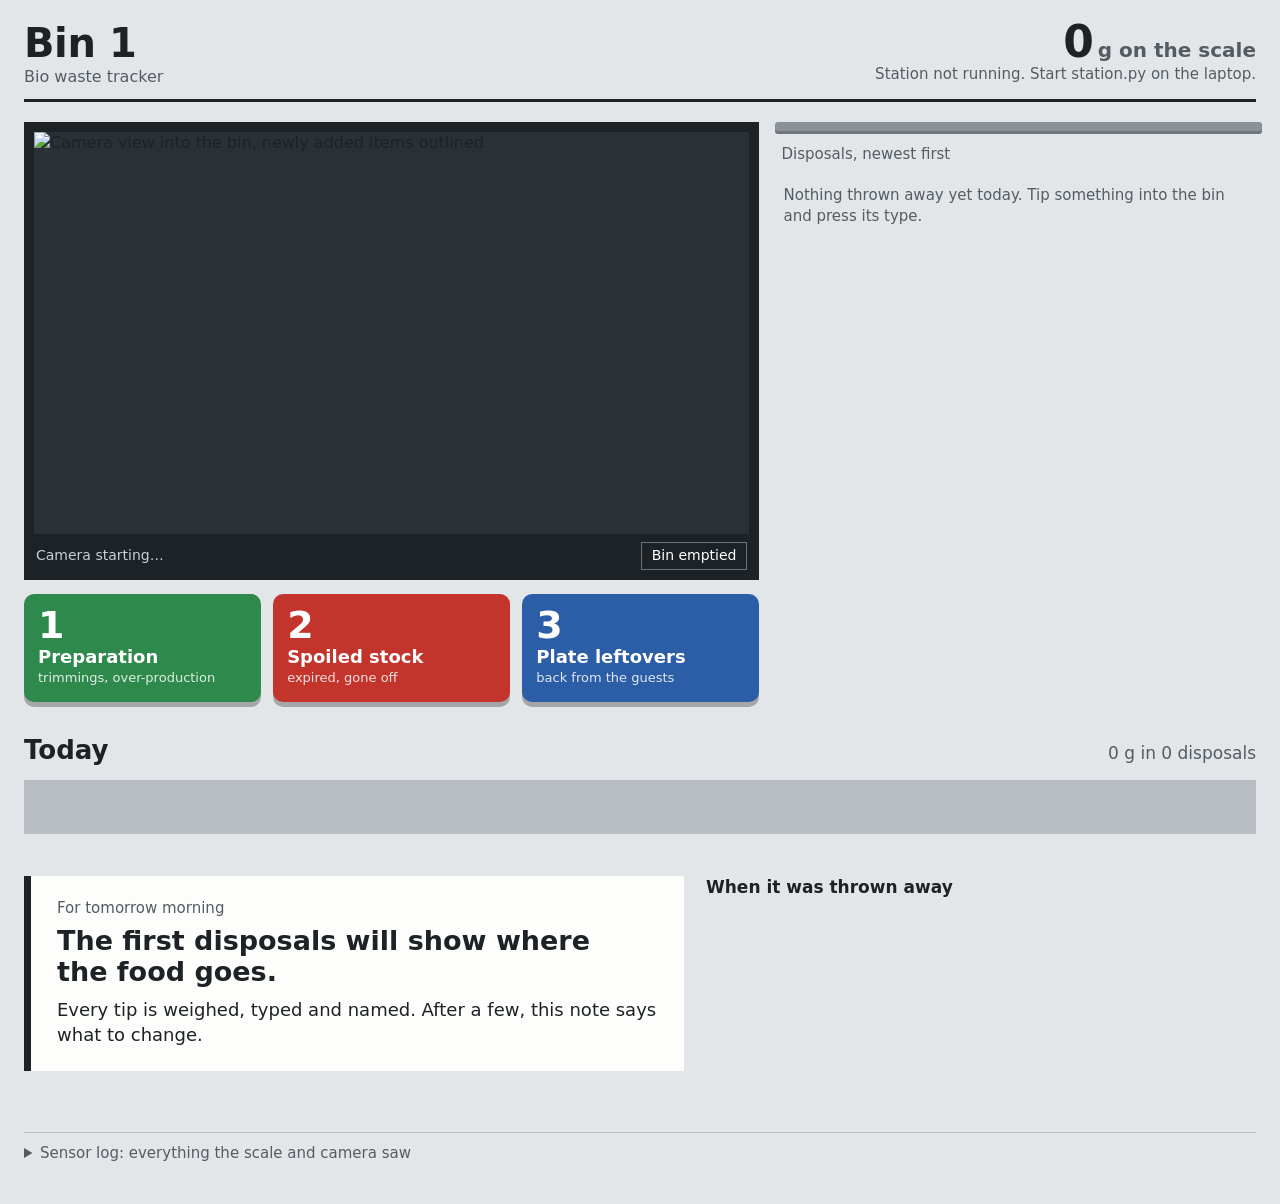
==== WS26/biowaste/biowaste/server/station.html @ 8ae9366f "Add files" ====
<!DOCTYPE html>
<html lang="en">
<head>
<meta charset="utf-8">
<meta name="viewport" content="width=device-width, initial-scale=1">
<title>Bin 1 – Bio Waste Tracker</title>
<style>
  :root {
    color-scheme: light;
    --steel: #e3e6e8;
    --steel-dark: #b8bec3;
    --rail: #8a9298;
    --paper: #fdfdfb;
    --ink: #1d2226;
    --ink-soft: #545c63;
    --prep: #2e8a4c;      /* green board */
    --spoiled: #c3342c;   /* red board */
    --plate: #2b5ea6;     /* blue board */
    --wait: #f2c230;
    --font: "Bahnschrift", "DIN Alternate", "Roboto Condensed", "Arial Narrow", system-ui, sans-serif;
  }
  * { box-sizing: border-box; }
  body { margin: 0; background: var(--steel); color: var(--ink); font-family: var(--font); font-size: 16px; line-height: 1.4; }
  .wrap { max-width: 1320px; margin: 0 auto; padding: 20px 24px 40px; }

  header { display: flex; justify-content: space-between; align-items: flex-end; gap: 20px; flex-wrap: wrap;
    padding-bottom: 14px; border-bottom: 3px solid var(--ink); }
  .station { font-size: 40px; line-height: 1; font-weight: 700; font-stretch: condensed; font-variation-settings: "wdth" 75; letter-spacing: -0.01em; }
  .station small { display: block; font-size: 16px; font-weight: 400; color: var(--ink-soft); letter-spacing: 0; margin-top: 6px; font-variation-settings: "wdth" 100; }
  .scale { text-align: right; }
  .scale .read { font-size: 44px; font-weight: 600; line-height: 1; font-variant-numeric: tabular-nums; font-variation-settings: "wdth" 80; }
  .scale .read span { font-size: 20px; color: var(--ink-soft); margin-left: 4px; }
  .scale .state { font-size: 15px; color: var(--ink-soft); }
  .scale .state.live::before { content: ""; display: inline-block; width: 8px; height: 8px; border-radius: 50%; background: var(--prep); margin-right: 6px; vertical-align: 1px; }

  .top { display: grid; grid-template-columns: minmax(0, 1.55fr) minmax(300px, 1fr); gap: 22px; margin-top: 20px; }
  @media (max-width: 900px) { .top, .bottom { grid-template-columns: 1fr !important; } }

  .pass { background: var(--ink); padding: 10px; }
  .pass img { display: block; width: 100%; aspect-ratio: 16/9; object-fit: contain; background: #2a3035; }
  .pass .cap { display: flex; justify-content: space-between; align-items: center; color: #c9cfd4; font-size: 14px; padding: 8px 2px 0; }
  .pass button { font: inherit; font-size: 14px; color: #fff; background: transparent; border: 1px solid #6c757c; padding: 3px 10px; cursor: pointer; }
  .pass button:hover { border-color: #fff; }

  .keys { display: grid; grid-template-columns: repeat(3, 1fr); gap: 12px; margin-top: 14px; }
  .key { font: inherit; color: #fff; border: 0; border-radius: 10px; padding: 12px 14px 14px; text-align: left; cursor: pointer;
    box-shadow: 0 5px 0 rgba(0,0,0,.28); transition: transform .06s, box-shadow .06s; position: relative; }
  .key:active, .key.hit { transform: translateY(4px); box-shadow: 0 1px 0 rgba(0,0,0,.28); }
  .key:focus-visible { outline: 3px solid var(--ink); outline-offset: 3px; }
  .key b { display: block; font-size: 38px; line-height: 1; font-weight: 700; }
  .key span { font-size: 18px; font-weight: 600; }
  .key small { display: block; font-size: 13px; opacity: .85; }
  .key.armed::after { content: "selected"; position: absolute; top: 10px; right: 12px; font-size: 12px; background: rgba(255,255,255,.25); padding: 1px 7px; border-radius: 3px; }
  .k1 { background: var(--prep); } .k2 { background: var(--spoiled); } .k3 { background: var(--plate); }
  body.waiting .key { outline: 3px solid var(--wait); outline-offset: 3px; }

  /* ticket rail */
  .rail { position: relative; padding-top: 18px; }
  .rail::before { content: ""; position: absolute; left: -6px; right: -6px; top: 0; height: 12px; background: var(--rail); border-radius: 3px;
    box-shadow: inset 0 -3px 0 rgba(0,0,0,.18); }
  .rail h2 { font-size: 15px; font-weight: 400; color: var(--ink-soft); margin: 4px 0 10px; }
  .tickets { display: flex; flex-direction: column; gap: 10px; max-height: 590px; overflow: hidden;
    -webkit-mask: linear-gradient(#000 85%, transparent); mask: linear-gradient(#000 85%, transparent); }
  .ticket { background: var(--paper); padding: 10px 14px 16px 18px; position: relative;
    --tear: radial-gradient(circle at 6px 100%, transparent 5px, #000 5.5px);
    -webkit-mask: linear-gradient(#000 0 0) top/100% calc(100% - 6px) no-repeat, var(--tear) bottom/12px 7px repeat-x;
            mask: linear-gradient(#000 0 0) top/100% calc(100% - 6px) no-repeat, var(--tear) bottom/12px 7px repeat-x;
    filter: drop-shadow(0 1px 1px rgba(0,0,0,.12)); }
  .ticket::before { content: ""; position: absolute; left: 0; top: 0; bottom: 0; width: 7px; background: var(--c, var(--steel-dark)); }
  .ticket .row1 { display: flex; justify-content: space-between; font-size: 14px; color: var(--ink-soft); font-variant-numeric: tabular-nums; }
  .ticket .g { font-size: 30px; font-weight: 700; line-height: 1.05; font-variant-numeric: tabular-nums; font-variation-settings: "wdth" 85; }
  .ticket .g span { font-size: 15px; font-weight: 400; color: var(--ink-soft); }
  .ticket .what { display: flex; justify-content: space-between; gap: 10px; align-items: baseline; font-size: 17px; }
  .ticket .food { font-weight: 600; }
  .ticket .food em { font-style: normal; font-weight: 400; color: var(--ink-soft); font-size: 14px; }
  .ticket .note { font-size: 13px; color: #8a5a00; }
  .ticket.pending { background: #fff7d1; }
  .ticket.new { animation: drop .45s cubic-bezier(.2,.9,.3,1.2); }
  @keyframes drop { from { transform: translateY(-26px); opacity: 0; } to { transform: none; opacity: 1; } }
  @media (prefers-reduced-motion: reduce) { .ticket.new { animation: none; } .key { transition: none; } }
  .empty { color: var(--ink-soft); font-size: 15px; padding: 10px 2px; }

  /* today */
  .today { margin-top: 30px; }
  .today .head { display: flex; justify-content: space-between; align-items: baseline; flex-wrap: wrap; gap: 10px; }
  .today h2 { font-size: 26px; margin: 0; font-weight: 600; font-variation-settings: "wdth" 85; }
  .today .sum { font-size: 17px; color: var(--ink-soft); font-variant-numeric: tabular-nums; }
  .bar { display: flex; height: 54px; margin-top: 12px; background: var(--steel-dark); gap: 3px; }
  .bar div { color: #fff; display: flex; align-items: center; padding: 0 12px; font-size: 17px; font-weight: 600; white-space: nowrap; overflow: hidden; min-width: 0; transition: flex-grow .4s; }
  .streams { display: grid; grid-template-columns: repeat(3, 1fr); gap: 22px; margin-top: 12px; }
  .stream { border-top: 5px solid var(--c); padding-top: 8px; }
  .stream .name { font-size: 17px; font-weight: 600; }
  .stream .nums { font-size: 15px; color: var(--ink-soft); font-variant-numeric: tabular-nums; }
  .stream ol { list-style: none; margin: 6px 0 0; padding: 0; font-size: 15px; }
  .stream li { display: flex; justify-content: space-between; border-bottom: 1px dotted var(--steel-dark); padding: 3px 0; font-variant-numeric: tabular-nums; }
  @media (max-width: 700px) { .streams { grid-template-columns: 1fr; } }

  .bottom { display: grid; grid-template-columns: minmax(0, 1.2fr) minmax(0, 1fr); gap: 22px; margin-top: 30px; align-items: start; }
  .pin { background: var(--paper); padding: 22px 26px 24px; position: relative; border-left: 7px solid var(--c, var(--ink)); }
  .pin .lead { font-size: 15px; color: var(--ink-soft); margin: 0 0 6px; }
  .pin h3 { font-size: 27px; line-height: 1.15; margin: 0 0 10px; font-weight: 700; font-variation-settings: "wdth" 85; max-width: 30ch; }
  .pin p { margin: 0; font-size: 18px; max-width: 58ch; }
  .chart h3 { font-size: 17px; font-weight: 600; margin: 0 0 6px; }
  .chart svg text { fill: var(--ink-soft); font-size: 12px; font-family: var(--font); }
  .tip { position: fixed; pointer-events: none; background: var(--ink); color: #fff; padding: 7px 10px; font-size: 14px; display: none; z-index: 5; }

  details { margin-top: 30px; border-top: 1px solid var(--steel-dark); padding-top: 10px; }
  summary { cursor: pointer; font-size: 15px; color: var(--ink-soft); }
  .counts { display: flex; flex-wrap: wrap; gap: 6px 18px; margin: 10px 0; font-size: 15px; }
  .log { font-size: 13px; color: var(--ink-soft); max-height: 200px; overflow: auto; white-space: pre; }
  .files { font-size: 15px; margin-top: 8px; }
  a { color: var(--plate); }
</style>
</head>
<body>
<div class="wrap">
  <header>
    <div class="station">Bin 1<small id="sub">Bio waste tracker</small></div>
    <div class="scale">
      <div class="read"><b id="live">0</b><span>g on the scale</span></div>
      <div class="state" id="livestate">Starting…</div>
    </div>
  </header>

  <section class="top">
    <div>
      <div class="pass">
        <img id="cam" alt="Camera view into the bin, newly added items outlined">
        <div class="cap"><span id="camstat">Camera starting…</span><button type="button" onclick="post('/api/reference')">Bin emptied</button></div>
      </div>
      <div class="keys" role="group" aria-label="Waste type">
        <button class="key k1" data-t="preparation_waste" onclick="key(1, this)"><b>1</b><span>Preparation</span><small>trimmings, over-production</small></button>
        <button class="key k2" data-t="spoiled_stock" onclick="key(2, this)"><b>2</b><span>Spoiled stock</span><small>expired, gone off</small></button>
        <button class="key k3" data-t="plate_leftovers" onclick="key(3, this)"><b>3</b><span>Plate leftovers</span><small>back from the guests</small></button>
      </div>
    </div>
    <div class="rail">
      <h2>Disposals, newest first</h2>
      <div class="tickets" id="tickets"><div class="empty">Nothing thrown away yet today. Tip something into the bin and press its type.</div></div>
    </div>
  </section>

  <section class="today">
    <div class="head"><h2>Today</h2><div class="sum" id="sum">0 g in 0 disposals</div></div>
    <div class="bar" id="bar" aria-label="Share of today's waste per type"></div>
    <div class="streams" id="streams"></div>
  </section>

  <section class="bottom">
    <div class="pin" id="pin">
      <p class="lead">For tomorrow morning</p>
      <h3 id="insight">The first disposals will show where the food goes.</h3>
      <p id="actiontext">Every tip is weighed, typed and named. After a few, this note says what to change.</p>
    </div>
    <div class="chart">
      <h3>When it was thrown away</h3>
      <svg id="hourly" width="100%" height="190" role="img" aria-label="Grams per hour by waste type"></svg>
    </div>
  </section>

  <details>
    <summary>Sensor log: everything the scale and camera saw</summary>
    <div class="counts" id="counters"></div>
    <div class="log" id="rawlog"></div>
    <div class="files">Download <a href="/events.csv" download>disposals (CSV)</a> or <a href="/raw.jsonl" download>raw sensor log</a></div>
  </details>
  <div class="tip" id="tip"></div>
</div>

<script>
const TYPES = ["preparation_waste", "spoiled_stock", "plate_leftovers"];
const NAMES = {preparation_waste: "Preparation", spoiled_stock: "Spoiled stock", plate_leftovers: "Plate leftovers"};
const NUM = {preparation_waste: 1, spoiled_stock: 2, plate_leftovers: 3};
const COL = {preparation_waste: "var(--prep)", spoiled_stock: "var(--spoiled)", plate_leftovers: "var(--plate)"};
const fmt = n => Math.round(n).toLocaleString("en-GB");
const nice = s => String(s || "").replaceAll("_", " ").replaceAll("+", " and ");
const tip = document.getElementById("tip");
let seen = new Set(), first = true;

function post(url) { return fetch(url, {method: "POST"}); }
function key(k, el) {
  post("/api/key?k=" + k);
  const b = el || document.querySelector(".k" + k);
  b.classList.add("hit"); setTimeout(() => b.classList.remove("hit"), 120);
}
document.addEventListener("keydown", e => { if (["1", "2", "3"].includes(e.key) && !e.repeat) key(e.key); });

function ticket(e) {
  const t = e.type, foodTxt = ["not_seen", "no_camera"].includes(e.food) ? "" : nice(e.food);
  const note = e.confidence === "low" ? `<div class="note">No key pressed, type guessed from the time of day</div>` : "";
  return `<div class="ticket${!first && !seen.has(e.record_no) ? " new" : ""}" style="--c:${COL[t] || "var(--steel-dark)"}">
    <div class="row1"><span>No. ${e.record_no}</span><span>${e.timestamp.slice(11, 16)}</span></div>
    <div class="g">${fmt(e.weight_g)}<span> g</span></div>
    <div class="what"><span>${NUM[t] ? NUM[t] + " " : ""}${NAMES[t] || t}</span>
      <span class="food">${foodTxt}${foodTxt && e.food_conf ? ` <em>${Math.round(e.food_conf * 100)}%</em>` : ""}</span></div>${note}</div>`;
}

function drawHourly(rows) {
  const svg = document.getElementById("hourly");
  const W = svg.clientWidth || 500, H = 190, padL = 58, padB = 22, padT = 8;
  const hours = []; for (let h = 6; h <= 23; h++) hours.push(h);
  const byH = Object.fromEntries(rows.map(r => [r.hour, r]));
  const maxV = Math.max(100, ...rows.map(r => TYPES.reduce((s, t) => s + r[t], 0)));
  const step = Math.pow(10, Math.floor(Math.log10(maxV))); const top = Math.ceil(maxV / step) * step;
  const bw = (W - padL) / hours.length, barW = Math.max(5, Math.min(20, bw - 6));
  const y = v => padT + (H - padT - padB) * (1 - v / top);
  let s = `<line x1="${padL}" x2="${W}" y1="${y(0)}" y2="${y(0)}" stroke="var(--ink)" stroke-width="1.5"/>`;
  [0.5, 1].forEach(f => { s += `<line x1="${padL}" x2="${W}" y1="${y(top * f)}" y2="${y(top * f)}" stroke="var(--steel-dark)" stroke-dasharray="2 4"/>
    <text x="${padL - 6}" y="${y(top * f) + 4}" text-anchor="end">${fmt(top * f)} g</text>`; });
  hours.forEach((h, i) => {
    const x = padL + i * bw + (bw - barW) / 2, r = byH[h];
    if (i % 3 === 0) s += `<text x="${x + barW / 2}" y="${H - 5}" text-anchor="middle">${h}:00</text>`;
    if (!r) return;
    let acc = 0;
    TYPES.filter(t => r[t] > 0).forEach(t => { const y1 = y(acc + r[t]), y0 = y(acc); acc += r[t];
      s += `<rect x="${x}" y="${y1}" width="${barW}" height="${Math.max(1, y0 - y1 - 1.5)}" fill="${COL[t]}"/>`; });
    const body = `${h}:00 to ${h + 1}:00, ${fmt(acc)} g<br>` + TYPES.filter(t => r[t] > 0).map(t => `${NAMES[t]} ${fmt(r[t])} g`).join("<br>");
    s += `<rect x="${padL + i * bw}" y="${padT}" width="${bw}" height="${H - padT - padB}" fill="transparent" data-tip="${encodeURIComponent(body)}"/>`;
  });
  svg.innerHTML = s;
  svg.querySelectorAll("[data-tip]").forEach(el => {
    el.addEventListener("mousemove", ev => { tip.innerHTML = decodeURIComponent(el.dataset.tip); tip.style.display = "block";
      tip.style.left = (ev.clientX + 14) + "px"; tip.style.top = (ev.clientY + 14) + "px"; });
    el.addEventListener("mouseleave", () => tip.style.display = "none");
  });
}

async function refresh() {
  let d; try { d = await (await fetch("/api/state")).json(); } catch { document.getElementById("livestate").textContent = "Station not running. Start station.py on the laptop."; return; }
  document.getElementById("sub").textContent = `Bio waste tracker, ${new Date(d.day).toLocaleDateString("en-GB", {weekday: "long", day: "numeric", month: "long"})}`;
  document.getElementById("live").textContent = fmt(d.live.g || 0);
  const ls = document.getElementById("livestate");
  ls.className = "state" + (d.live.connected ? " live" : "");
  ls.textContent = !d.live.connected ? (d.device.startsWith("fake") ? "Test mode: no scale connected" : "Scale not connected") :
    d.live.pending ? "Weighed. Press the type." : d.live.state === "moving" ? "Weighing, hold still" : "Ready";
  document.getElementById("camstat").textContent = d.camera === "off" ? "No camera connected" : "Camera on, new items are outlined";

  document.body.classList.toggle("waiting", !!d.waiting);
  document.querySelectorAll(".key").forEach(k => k.classList.toggle("armed", k.dataset.t === d.armed));

  let html = "";
  if (d.waiting) html += `<div class="ticket pending"><div class="row1"><span>Weighed just now</span><span>which type?</span></div>
      <div class="g">${fmt(d.waiting.weight_g)}<span> g</span></div>
      <div class="what"><span>Press 1, 2 or 3</span><span class="food">${d.waiting.food ? nice(d.waiting.food) : ""}</span></div></div>`;
  html += d.recent.map(ticket).join("");
  document.getElementById("tickets").innerHTML = html || `<div class="empty">Nothing thrown away yet today. Tip something into the bin and press its type.</div>`;
  d.recent.forEach(e => seen.add(e.record_no)); first = false;

  document.getElementById("sum").textContent = `${fmt(d.total_g)} g in ${d.count} disposal${d.count === 1 ? "" : "s"}`;
  document.getElementById("bar").innerHTML = d.total_g ? TYPES.filter(t => d.totals_g[t] > 0).map(t =>
    `<div style="flex-grow:${d.totals_g[t]};background:${COL[t]}" title="${NAMES[t]} ${fmt(d.totals_g[t])} g">${Math.round(d.shares_pct[t])}%</div>`).join("") : "";
  document.getElementById("streams").innerHTML = TYPES.map(t => {
    const foods = Object.entries(d.foods_g[t]).slice(0, 5);
    return `<div class="stream" style="--c:${COL[t]}"><div class="name">${NUM[t]} ${NAMES[t]}</div>
      <div class="nums">${fmt(d.totals_g[t])} g, ${d.counts[t]} disposal${d.counts[t] === 1 ? "" : "s"}</div>
      <ol>${foods.map(([f, g]) => `<li><span>${nice(f)}</span><span>${fmt(g)} g</span></li>`).join("")}</ol></div>`;
  }).join("");

  if (d.biggest) {
    const pin = document.getElementById("pin"); pin.style.setProperty("--c", COL[d.biggest]);
    const tf = d.top_food ? `, mostly ${nice(d.top_food)}` : "";
    document.getElementById("insight").textContent = `${NAMES[d.biggest]} is ${Math.round(d.shares_pct[d.biggest])}% of today's waste${tf}.`;
    document.getElementById("actiontext").textContent = d.action;
  }
  drawHourly(d.hourly);

  const c = d.counters;
  document.getElementById("counters").innerHTML = [["Bin emptied", c.removal], ["Bumps ignored", c.ignored], ["Unstable readings", c.unstable],
    ["Overload", c.overload], ["Type guessed by time", c.time_rule], ["Camera saw nothing", c.no_camera]].map(([k, v]) => `<span>${k}: <b>${v}</b></span>`).join("");
  document.getElementById("rawlog").textContent = d.raw_tail.map(r => `${r.ts.slice(11)}  ${JSON.stringify(r).replace(/^\{"ts":"[^"]+",/, "{")}`).join("\n");
}
const cam = document.getElementById("cam");
cam.onerror = () => cam.removeAttribute("src");
function camTick() { cam.src = "/camera.jpg?t=" + Date.now(); }
refresh(); setInterval(refresh, 1000); camTick(); setInterval(camTick, 1200);
</script>
</body>
</html>
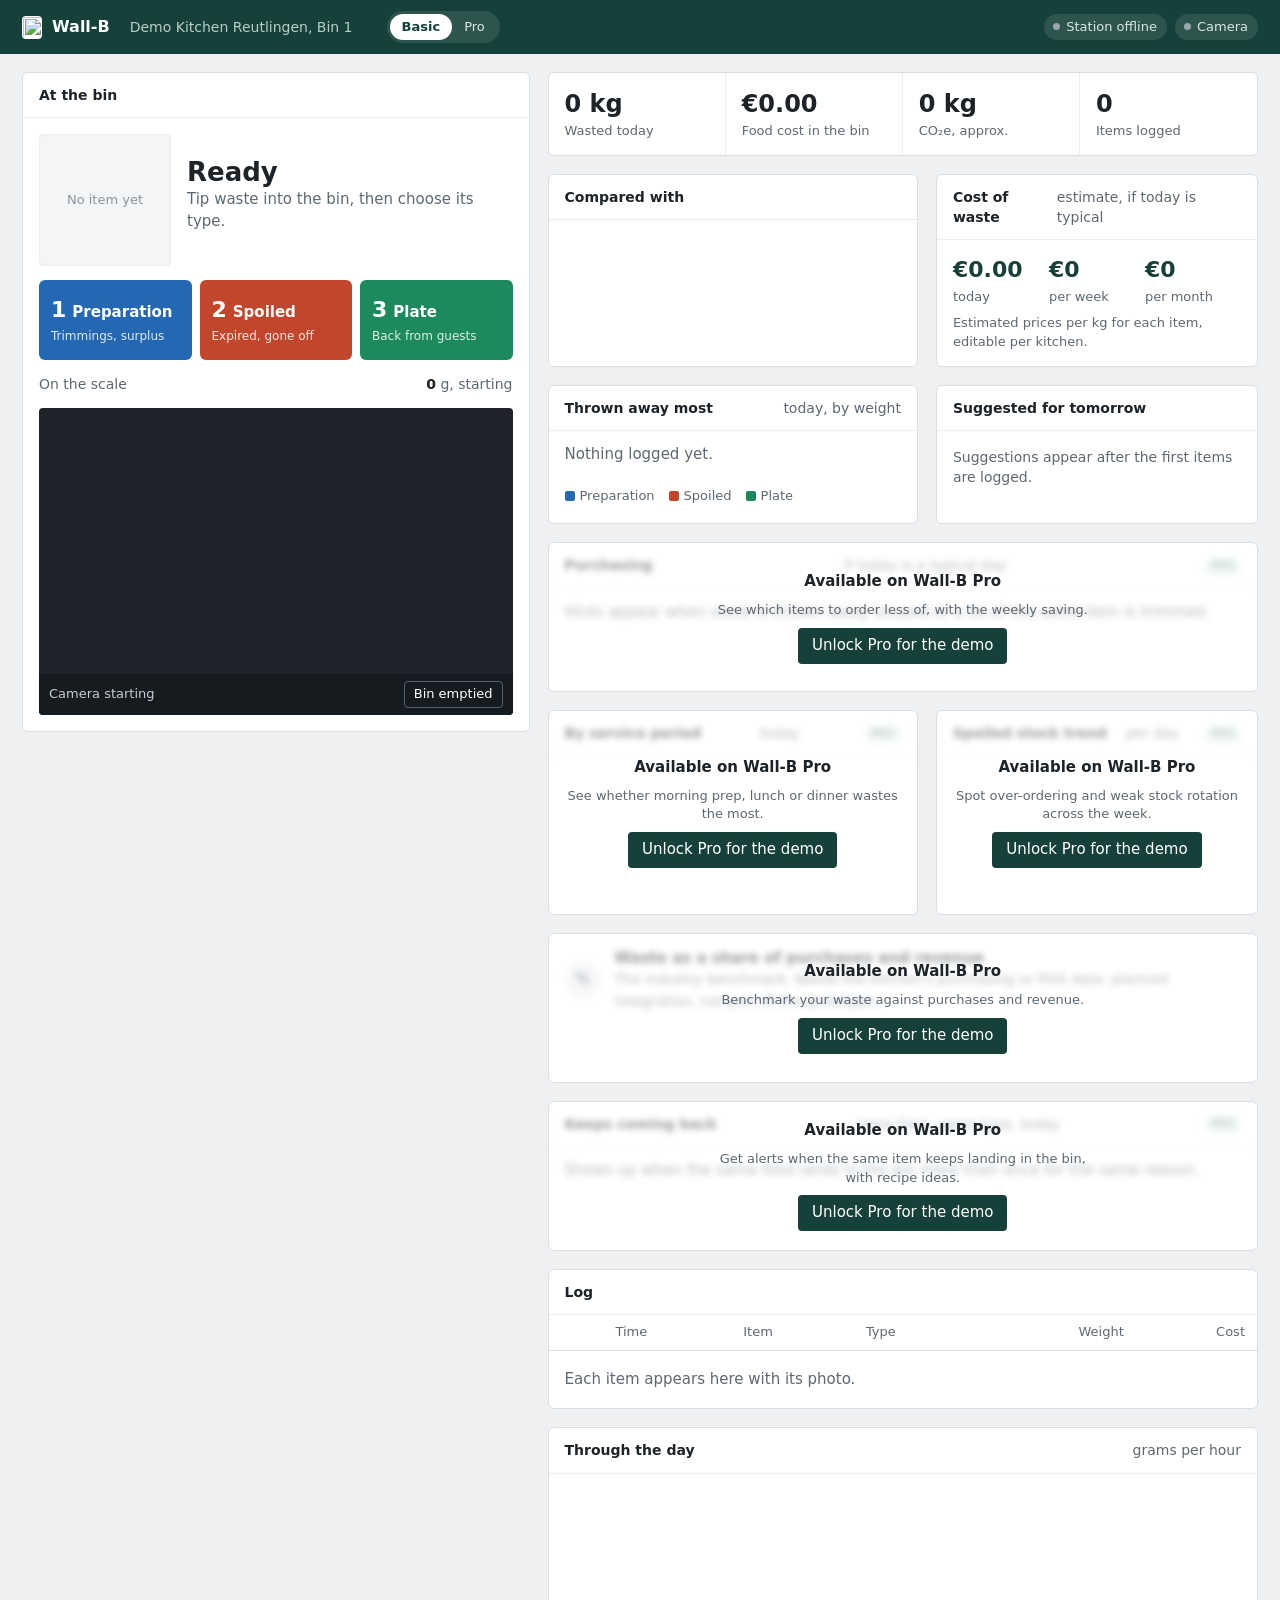
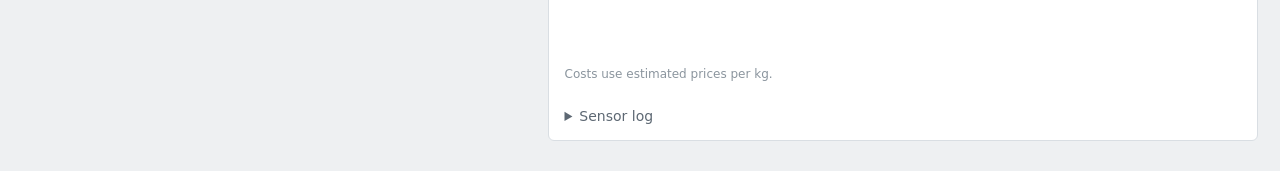
==== commit 9d1eadd0: "With pro features working model" ====
--- a/WS26/biowaste/biowaste/server/station.html
+++ b/WS26/biowaste/biowaste/server/station.html
@@ -3,276 +3,464 @@
 <head>
 <meta charset="utf-8">
 <meta name="viewport" content="width=device-width, initial-scale=1">
-<title>Bin 1 – Bio Waste Tracker</title>
+<title>Wall-B – Bin 1</title>
 <style>
   :root {
-    color-scheme: light;
-    --steel: #e3e6e8;
-    --steel-dark: #b8bec3;
-    --rail: #8a9298;
-    --paper: #fdfdfb;
-    --ink: #1d2226;
-    --ink-soft: #545c63;
-    --prep: #2e8a4c;      /* green board */
-    --spoiled: #c3342c;   /* red board */
-    --plate: #2b5ea6;     /* blue board */
-    --wait: #f2c230;
-    --font: "Bahnschrift", "DIN Alternate", "Roboto Condensed", "Arial Narrow", system-ui, sans-serif;
+    --bg: #eef0f2; --surface: #ffffff; --line: #d9dee3; --line-soft: #eceff2;
+    --ink: #1c2329; --muted: #5d6873; --faint: #8b959e;
+    --brand: #16413a;                  /* deep green-black, product chrome */
+    --prep: #2468b4; --prep-bg: #e5eef8;
+    --spoiled: #c2462b; --spoiled-bg: #f9e8e3;
+    --plate: #1d8a5e; --plate-bg: #e1f2ea;
+    --money: #16413a;
+    --wait: #f4c542; --wait-bg: #fff6d8;
+    --font: "Segoe UI", system-ui, -apple-system, "Helvetica Neue", Arial, sans-serif;
   }
   * { box-sizing: border-box; }
-  body { margin: 0; background: var(--steel); color: var(--ink); font-family: var(--font); font-size: 16px; line-height: 1.4; }
-  .wrap { max-width: 1320px; margin: 0 auto; padding: 20px 24px 40px; }
-
-  header { display: flex; justify-content: space-between; align-items: flex-end; gap: 20px; flex-wrap: wrap;
-    padding-bottom: 14px; border-bottom: 3px solid var(--ink); }
-  .station { font-size: 40px; line-height: 1; font-weight: 700; font-stretch: condensed; font-variation-settings: "wdth" 75; letter-spacing: -0.01em; }
-  .station small { display: block; font-size: 16px; font-weight: 400; color: var(--ink-soft); letter-spacing: 0; margin-top: 6px; font-variation-settings: "wdth" 100; }
-  .scale { text-align: right; }
-  .scale .read { font-size: 44px; font-weight: 600; line-height: 1; font-variant-numeric: tabular-nums; font-variation-settings: "wdth" 80; }
-  .scale .read span { font-size: 20px; color: var(--ink-soft); margin-left: 4px; }
-  .scale .state { font-size: 15px; color: var(--ink-soft); }
-  .scale .state.live::before { content: ""; display: inline-block; width: 8px; height: 8px; border-radius: 50%; background: var(--prep); margin-right: 6px; vertical-align: 1px; }
-
-  .top { display: grid; grid-template-columns: minmax(0, 1.55fr) minmax(300px, 1fr); gap: 22px; margin-top: 20px; }
-  @media (max-width: 900px) { .top, .bottom { grid-template-columns: 1fr !important; } }
-
-  .pass { background: var(--ink); padding: 10px; }
-  .pass img { display: block; width: 100%; aspect-ratio: 16/9; object-fit: contain; background: #2a3035; }
-  .pass .cap { display: flex; justify-content: space-between; align-items: center; color: #c9cfd4; font-size: 14px; padding: 8px 2px 0; }
-  .pass button { font: inherit; font-size: 14px; color: #fff; background: transparent; border: 1px solid #6c757c; padding: 3px 10px; cursor: pointer; }
-  .pass button:hover { border-color: #fff; }
-
-  .keys { display: grid; grid-template-columns: repeat(3, 1fr); gap: 12px; margin-top: 14px; }
-  .key { font: inherit; color: #fff; border: 0; border-radius: 10px; padding: 12px 14px 14px; text-align: left; cursor: pointer;
-    box-shadow: 0 5px 0 rgba(0,0,0,.28); transition: transform .06s, box-shadow .06s; position: relative; }
-  .key:active, .key.hit { transform: translateY(4px); box-shadow: 0 1px 0 rgba(0,0,0,.28); }
-  .key:focus-visible { outline: 3px solid var(--ink); outline-offset: 3px; }
-  .key b { display: block; font-size: 38px; line-height: 1; font-weight: 700; }
-  .key span { font-size: 18px; font-weight: 600; }
-  .key small { display: block; font-size: 13px; opacity: .85; }
-  .key.armed::after { content: "selected"; position: absolute; top: 10px; right: 12px; font-size: 12px; background: rgba(255,255,255,.25); padding: 1px 7px; border-radius: 3px; }
-  .k1 { background: var(--prep); } .k2 { background: var(--spoiled); } .k3 { background: var(--plate); }
-  body.waiting .key { outline: 3px solid var(--wait); outline-offset: 3px; }
-
-  /* ticket rail */
-  .rail { position: relative; padding-top: 18px; }
-  .rail::before { content: ""; position: absolute; left: -6px; right: -6px; top: 0; height: 12px; background: var(--rail); border-radius: 3px;
-    box-shadow: inset 0 -3px 0 rgba(0,0,0,.18); }
-  .rail h2 { font-size: 15px; font-weight: 400; color: var(--ink-soft); margin: 4px 0 10px; }
-  .tickets { display: flex; flex-direction: column; gap: 10px; max-height: 590px; overflow: hidden;
-    -webkit-mask: linear-gradient(#000 85%, transparent); mask: linear-gradient(#000 85%, transparent); }
-  .ticket { background: var(--paper); padding: 10px 14px 16px 18px; position: relative;
-    --tear: radial-gradient(circle at 6px 100%, transparent 5px, #000 5.5px);
-    -webkit-mask: linear-gradient(#000 0 0) top/100% calc(100% - 6px) no-repeat, var(--tear) bottom/12px 7px repeat-x;
-            mask: linear-gradient(#000 0 0) top/100% calc(100% - 6px) no-repeat, var(--tear) bottom/12px 7px repeat-x;
-    filter: drop-shadow(0 1px 1px rgba(0,0,0,.12)); }
-  .ticket::before { content: ""; position: absolute; left: 0; top: 0; bottom: 0; width: 7px; background: var(--c, var(--steel-dark)); }
-  .ticket .row1 { display: flex; justify-content: space-between; font-size: 14px; color: var(--ink-soft); font-variant-numeric: tabular-nums; }
-  .ticket .g { font-size: 30px; font-weight: 700; line-height: 1.05; font-variant-numeric: tabular-nums; font-variation-settings: "wdth" 85; }
-  .ticket .g span { font-size: 15px; font-weight: 400; color: var(--ink-soft); }
-  .ticket .what { display: flex; justify-content: space-between; gap: 10px; align-items: baseline; font-size: 17px; }
-  .ticket .food { font-weight: 600; }
-  .ticket .food em { font-style: normal; font-weight: 400; color: var(--ink-soft); font-size: 14px; }
-  .ticket .note { font-size: 13px; color: #8a5a00; }
-  .ticket.pending { background: #fff7d1; }
-  .ticket.new { animation: drop .45s cubic-bezier(.2,.9,.3,1.2); }
-  @keyframes drop { from { transform: translateY(-26px); opacity: 0; } to { transform: none; opacity: 1; } }
-  @media (prefers-reduced-motion: reduce) { .ticket.new { animation: none; } .key { transition: none; } }
-  .empty { color: var(--ink-soft); font-size: 15px; padding: 10px 2px; }
-
-  /* today */
-  .today { margin-top: 30px; }
-  .today .head { display: flex; justify-content: space-between; align-items: baseline; flex-wrap: wrap; gap: 10px; }
-  .today h2 { font-size: 26px; margin: 0; font-weight: 600; font-variation-settings: "wdth" 85; }
-  .today .sum { font-size: 17px; color: var(--ink-soft); font-variant-numeric: tabular-nums; }
-  .bar { display: flex; height: 54px; margin-top: 12px; background: var(--steel-dark); gap: 3px; }
-  .bar div { color: #fff; display: flex; align-items: center; padding: 0 12px; font-size: 17px; font-weight: 600; white-space: nowrap; overflow: hidden; min-width: 0; transition: flex-grow .4s; }
-  .streams { display: grid; grid-template-columns: repeat(3, 1fr); gap: 22px; margin-top: 12px; }
-  .stream { border-top: 5px solid var(--c); padding-top: 8px; }
-  .stream .name { font-size: 17px; font-weight: 600; }
-  .stream .nums { font-size: 15px; color: var(--ink-soft); font-variant-numeric: tabular-nums; }
-  .stream ol { list-style: none; margin: 6px 0 0; padding: 0; font-size: 15px; }
-  .stream li { display: flex; justify-content: space-between; border-bottom: 1px dotted var(--steel-dark); padding: 3px 0; font-variant-numeric: tabular-nums; }
-  @media (max-width: 700px) { .streams { grid-template-columns: 1fr; } }
-
-  .bottom { display: grid; grid-template-columns: minmax(0, 1.2fr) minmax(0, 1fr); gap: 22px; margin-top: 30px; align-items: start; }
-  .pin { background: var(--paper); padding: 22px 26px 24px; position: relative; border-left: 7px solid var(--c, var(--ink)); }
-  .pin .lead { font-size: 15px; color: var(--ink-soft); margin: 0 0 6px; }
-  .pin h3 { font-size: 27px; line-height: 1.15; margin: 0 0 10px; font-weight: 700; font-variation-settings: "wdth" 85; max-width: 30ch; }
-  .pin p { margin: 0; font-size: 18px; max-width: 58ch; }
-  .chart h3 { font-size: 17px; font-weight: 600; margin: 0 0 6px; }
-  .chart svg text { fill: var(--ink-soft); font-size: 12px; font-family: var(--font); }
-  .tip { position: fixed; pointer-events: none; background: var(--ink); color: #fff; padding: 7px 10px; font-size: 14px; display: none; z-index: 5; }
-
-  details { margin-top: 30px; border-top: 1px solid var(--steel-dark); padding-top: 10px; }
-  summary { cursor: pointer; font-size: 15px; color: var(--ink-soft); }
-  .counts { display: flex; flex-wrap: wrap; gap: 6px 18px; margin: 10px 0; font-size: 15px; }
-  .log { font-size: 13px; color: var(--ink-soft); max-height: 200px; overflow: auto; white-space: pre; }
-  .files { font-size: 15px; margin-top: 8px; }
-  a { color: var(--plate); }
+  body { margin: 0; background: var(--bg); color: var(--ink); font: 15px/1.45 var(--font); }
+  button { font: inherit; }
+
+  .topbar { background: var(--brand); color: #fff; display: flex; align-items: center; gap: 20px; padding: 0 22px; height: 54px; }
+  .logo { display: flex; align-items: center; gap: 10px; font-weight: 600; font-size: 16px; }
+  .logo svg { display: block; }
+  .site { color: #b9cdc8; font-size: 14px; }
+  .chips { margin-left: auto; display: flex; gap: 8px; }
+  .chip { font-size: 13px; padding: 4px 10px 4px 9px; border-radius: 14px; background: rgba(255,255,255,.1); color: #dbe7e4; white-space: nowrap; }
+  .chip i { display: inline-block; width: 7px; height: 7px; border-radius: 50%; background: #9aa5ad; margin-right: 6px; vertical-align: 1px; }
+  .chip.on i { background: #5fd39a; }
+
+  .page { display: grid; grid-template-columns: minmax(340px, 5fr) 7fr; gap: 18px; align-items: start; padding: 18px 22px 30px; max-width: 1440px; margin: 0 auto; }
+  @media (max-width: 980px) { .page { grid-template-columns: 1fr; } }
+  .panel { background: var(--surface); border: 1px solid var(--line); border-radius: 6px; }
+  .panel > h2 { font-size: 14px; font-weight: 600; margin: 0; padding: 12px 16px; border-bottom: 1px solid var(--line-soft); display: flex; justify-content: space-between; align-items: center; }
+  .panel > h2 span { font-weight: 400; color: var(--muted); }
+  .pad { padding: 16px; }
+
+  /* cook terminal */
+  .terminal { display: flex; flex-direction: column; gap: 14px; }
+  .last { display: grid; grid-template-columns: 132px 1fr; gap: 16px; align-items: center; }
+  .last .ph { width: 132px; height: 132px; border-radius: 4px; background: #f3f5f6 center/cover no-repeat; border: 1px solid var(--line-soft); display: grid; place-items: center; color: var(--faint); font-size: 13px; text-align: center; }
+  .last .food { font-size: 26px; font-weight: 600; line-height: 1.15; text-transform: capitalize; }
+  .last .meta { color: var(--muted); margin-top: 2px; }
+  .last .eur { margin-top: 10px; font-size: 34px; font-weight: 700; color: var(--money); line-height: 1; font-variant-numeric: tabular-nums; }
+  .last .eur small { font-size: 14px; font-weight: 400; color: var(--muted); margin-left: 6px; }
+  .prompt { display: none; background: var(--wait-bg); border: 1px solid var(--wait); border-radius: 4px; padding: 10px 12px; font-weight: 600; }
+  body.waiting .prompt { display: block; }
+  .types { display: grid; grid-template-columns: repeat(3, 1fr); gap: 8px; }
+  .type { border: 2px solid transparent; border-radius: 6px; padding: 12px 10px; text-align: left; cursor: pointer; color: #fff; }
+  .type b { font-size: 22px; margin-right: 6px; }
+  .type span { font-weight: 600; }
+  .type small { display: block; opacity: .85; font-size: 12px; margin-top: 2px; }
+  .type:focus-visible { outline: 3px solid var(--ink); outline-offset: 2px; }
+  .type.armed { border-color: #fff; box-shadow: 0 0 0 2px var(--ink); }
+  .type:active { filter: brightness(.9); }
+  .t1 { background: var(--prep); } .t2 { background: var(--spoiled); } .t3 { background: var(--plate); }
+  body.waiting .type { box-shadow: 0 0 0 3px var(--wait); }
+  .cam { position: relative; background: #1d2328; border-radius: 4px; overflow: hidden; }
+  .cam img { display: block; width: 100%; aspect-ratio: 16/9; object-fit: contain; }
+  .cam .bar { display: flex; justify-content: space-between; align-items: center; padding: 7px 10px; color: #c5cdd3; font-size: 13px; background: #161b1f; }
+  .cam button { color: #fff; background: transparent; border: 1px solid #56616a; border-radius: 4px; padding: 3px 9px; cursor: pointer; font-size: 13px; }
+  .scale-now { display: flex; justify-content: space-between; color: var(--muted); font-size: 14px; }
+  .scale-now b { color: var(--ink); font-variant-numeric: tabular-nums; }
+
+  /* manager */
+  .right { display: flex; flex-direction: column; gap: 18px; min-width: 0; }
+  .kpis { display: grid; grid-template-columns: repeat(4, 1fr); }
+  .kpi { padding: 14px 16px; border-right: 1px solid var(--line-soft); }
+  .kpi:last-child { border-right: 0; }
+  .kpi .v { font-size: 24px; font-weight: 600; font-variant-numeric: tabular-nums; }
+  .kpi .l { color: var(--muted); font-size: 13px; }
+  @media (max-width: 640px) { .kpis { grid-template-columns: repeat(2, 1fr); } .kpi:nth-child(2) { border-right: 0; } }
+
+  .two { display: grid; grid-template-columns: 1.15fr 1fr; gap: 18px; }
+  @media (max-width: 1180px) { .two { grid-template-columns: 1fr; } }
+  .rank { list-style: none; margin: 0; padding: 6px 16px 14px; }
+  .rank li { display: grid; grid-template-columns: 1fr auto; gap: 2px 12px; padding: 7px 0; border-bottom: 1px solid var(--line-soft); }
+  .rank li:last-child { border-bottom: 0; }
+  .rank .nm { text-transform: capitalize; font-weight: 500; }
+  .rank .nb { color: var(--muted); font-variant-numeric: tabular-nums; text-align: right; font-size: 14px; }
+  .rank .track { grid-column: 1 / -1; height: 8px; background: var(--line-soft); border-radius: 2px; display: flex; overflow: hidden; }
+  .rank .track div { height: 100%; }
+  .legend { display: flex; gap: 14px; font-size: 13px; color: var(--muted); padding: 0 16px 12px; flex-wrap: wrap; }
+  .legend i { display: inline-block; width: 10px; height: 10px; border-radius: 2px; margin-right: 5px; vertical-align: -1px; }
+
+  .action { padding: 16px; display: flex; flex-direction: column; gap: 10px; height: calc(100% - 45px); }
+  .action .why { color: var(--muted); font-size: 14px; }
+  .action .what { font-size: 17px; font-weight: 500; }
+  .action .btns { display: flex; gap: 8px; margin-top: auto; }
+  .btn { border-radius: 4px; padding: 7px 14px; cursor: pointer; border: 1px solid var(--line); background: var(--surface); color: var(--ink); }
+  .btn.primary { background: var(--brand); border-color: var(--brand); color: #fff; }
+  .done { color: var(--plate); font-weight: 600; }
+
+  .orders { list-style: none; margin: 0; padding: 4px 16px 10px; }
+  .orders li { display: grid; grid-template-columns: 54px 1fr auto; gap: 12px; align-items: center; padding: 9px 0; border-bottom: 1px solid var(--line-soft); }
+  .orders li:last-child { border-bottom: 0; }
+  .orders .lvl { font-size: 12px; font-weight: 600; padding: 2px 0; border-radius: 10px; text-align: center; }
+  .orders .lvl.order { background: var(--spoiled-bg); color: var(--spoiled); }
+  .orders .lvl.check { background: var(--prep-bg); color: var(--prep); }
+  .orders .txt b { font-weight: 600; }
+  .orders .txt small { display: block; color: var(--muted); }
+  .orders .sav { text-align: right; font-weight: 600; color: var(--money); white-space: nowrap; }
+  .orders .sav small { display: block; font-weight: 400; color: var(--muted); }
+  .orders li.empty { display: block; color: var(--muted); }
+  .plan { display: flex; background: rgba(255,255,255,.1); border-radius: 16px; padding: 3px; margin-left: 14px; }
+  .plan button { border: 0; background: transparent; color: #dbe7e4; font-size: 13px; padding: 4px 12px; border-radius: 13px; cursor: pointer; }
+  .plan button[aria-pressed="true"] { background: #fff; color: var(--brand); font-weight: 600; }
+  .pro-only { position: relative; }
+  body:not(.pro) .pro-only > :not(.lock) { filter: blur(3px); opacity: .45; pointer-events: none; user-select: none; }
+  .lock { display: none; }
+  body:not(.pro) .pro-only { min-height: 150px; overflow: hidden; }
+  body:not(.pro) .pro-only > .lock { display: flex; position: absolute; inset: 0; z-index: 2; flex-direction: column; align-items: center; justify-content: center; gap: 8px; text-align: center; padding: 12px; }
+  .lock b { font-size: 15px; }
+  .lock span { color: var(--muted); font-size: 13px; max-width: 46ch; }
+  .lock button { border: 0; background: var(--brand); color: #fff; border-radius: 4px; padding: 7px 14px; cursor: pointer; }
+  .probadge { font-size: 11px; font-weight: 700; color: var(--brand); background: #dff3ea; border-radius: 9px; padding: 1px 7px; margin-left: 6px; vertical-align: 1px; }
+  .cmp { display: grid; grid-template-columns: 1fr auto auto auto; gap: 6px 16px; padding: 12px 16px 14px; font-variant-numeric: tabular-nums; align-items: baseline; }
+  .cmp .h { color: var(--muted); font-size: 13px; text-align: right; }
+  .cmp .h:first-child { text-align: left; }
+  .cmp .n { text-align: right; }
+  .cmp .up { color: var(--spoiled); font-weight: 600; } .cmp .down { color: var(--plate); font-weight: 600; }
+  .outlook { display: grid; grid-template-columns: repeat(3, 1fr); padding: 14px 16px 6px; }
+  .outlook div b { display: block; font-size: 22px; color: var(--money); font-variant-numeric: tabular-nums; }
+  .outlook div span { color: var(--muted); font-size: 13px; }
+  .per { padding: 10px 16px 14px; }
+  .per .r { display: grid; grid-template-columns: 110px 1fr 70px; gap: 10px; align-items: center; padding: 5px 0; font-size: 14px; }
+  .per .r .bar { height: 12px; background: var(--line-soft); border-radius: 2px; display: flex; overflow: hidden; }
+  .per .r .bar div { height: 100%; }
+  .per .r .v { text-align: right; color: var(--muted); font-variant-numeric: tabular-nums; }
+  .trend { padding: 10px 16px 6px; }
+  .trend svg text { fill: var(--muted); font: 11px var(--font); }
+  .hint { color: var(--muted); font-size: 13px; padding: 0 16px 14px; }
+  .integr { padding: 14px 16px; display: flex; gap: 14px; align-items: center; }
+  .integr .ic { width: 36px; height: 36px; border-radius: 50%; background: var(--line-soft); display: grid; place-items: center; color: var(--muted); font-weight: 700; flex: none; }
+  table { width: 100%; border-collapse: collapse; font-variant-numeric: tabular-nums; }
+  th { text-align: left; font-weight: 500; color: var(--muted); font-size: 13px; padding: 8px 12px; border-bottom: 1px solid var(--line); }
+  td { padding: 6px 12px; border-bottom: 1px solid var(--line-soft); vertical-align: middle; }
+  tr:last-child td { border-bottom: 0; }
+  .num { text-align: right; }
+  .thumb { width: 40px; height: 40px; border-radius: 3px; background: #f3f5f6 center/cover no-repeat; border: 1px solid var(--line-soft); }
+  .badge { display: inline-block; font-size: 12px; font-weight: 600; padding: 2px 8px; border-radius: 10px; white-space: nowrap; }
+  .b-preparation_waste { background: var(--prep-bg); color: var(--prep); }
+  .b-spoiled_stock { background: var(--spoiled-bg); color: var(--spoiled); }
+  .b-plate_leftovers { background: var(--plate-bg); color: var(--plate); }
+  .guess { color: #9a6700; font-size: 12px; }
+  .cap { text-transform: capitalize; }
+  tr.fresh td { background: #fffbea; }
+  .empty { color: var(--muted); padding: 18px 16px; }
+
+  .chart { padding: 6px 16px 10px; }
+  .chart svg text { fill: var(--muted); font: 12px var(--font); }
+  .tip { position: fixed; pointer-events: none; background: var(--ink); color: #fff; padding: 6px 9px; border-radius: 4px; font-size: 13px; display: none; z-index: 9; }
+  details { padding: 10px 16px 14px; }
+  summary { cursor: pointer; color: var(--muted); font-size: 14px; }
+  .counts { display: flex; flex-wrap: wrap; gap: 4px 16px; margin: 10px 0 6px; font-size: 14px; }
+  .log { font: 12px/1.5 Consolas, monospace; color: var(--muted); max-height: 180px; overflow: auto; white-space: pre; }
+  .files { font-size: 14px; margin-top: 6px; }
+  a { color: var(--prep); }
+  .note { color: var(--faint); font-size: 12px; padding: 0 16px 12px; }
 </style>
 </head>
 <body>
-<div class="wrap">
-  <header>
-    <div class="station">Bin 1<small id="sub">Bio waste tracker</small></div>
-    <div class="scale">
-      <div class="read"><b id="live">0</b><span>g on the scale</span></div>
-      <div class="state" id="livestate">Starting…</div>
-    </div>
-  </header>
-
-  <section class="top">
-    <div>
-      <div class="pass">
-        <img id="cam" alt="Camera view into the bin, newly added items outlined">
-        <div class="cap"><span id="camstat">Camera starting…</span><button type="button" onclick="post('/api/reference')">Bin emptied</button></div>
+<div class="topbar">
+  <div class="logo">
+    <img src="/site/img/wallb.svg" alt="" width="20" height="23" style="background:#fff;border-radius:4px;padding:1px">
+    <a href="/site/" style="color:#fff;text-decoration:none">Wall-B</a>
+  </div>
+  <div class="site" id="site">Demo Kitchen Reutlingen, Bin 1</div>
+  <div class="plan" role="group" aria-label="Subscription plan"><button id="planBasic" aria-pressed="true" onclick="setPlan(false)">Basic</button><button id="planPro" aria-pressed="false" onclick="setPlan(true)">Pro</button></div>
+  <div class="chips"><span class="chip" id="chipScale"><i></i>Scale</span><span class="chip" id="chipCam"><i></i>Camera</span></div>
+</div>
+
+<main class="page">
+  <section class="panel">
+    <h2>At the bin <span id="clock"></span></h2>
+    <div class="pad terminal">
+      <div class="last" id="last">
+        <div class="ph" id="lastPh">No item yet</div>
+        <div>
+          <div class="food" id="lastFood">Ready</div>
+          <div class="meta" id="lastMeta">Tip waste into the bin, then choose its type.</div>
+          <div class="eur" id="lastEur"></div>
+        </div>
       </div>
-      <div class="keys" role="group" aria-label="Waste type">
-        <button class="key k1" data-t="preparation_waste" onclick="key(1, this)"><b>1</b><span>Preparation</span><small>trimmings, over-production</small></button>
-        <button class="key k2" data-t="spoiled_stock" onclick="key(2, this)"><b>2</b><span>Spoiled stock</span><small>expired, gone off</small></button>
-        <button class="key k3" data-t="plate_leftovers" onclick="key(3, this)"><b>3</b><span>Plate leftovers</span><small>back from the guests</small></button>
+      <div class="prompt" id="prompt">Weighed. What kind of waste is it?</div>
+      <div class="types" role="group" aria-label="Waste type">
+        <button class="type t1" data-t="preparation_waste" onclick="pick(1)"><b>1</b><span>Preparation</span><small>Trimmings, surplus</small></button>
+        <button class="type t2" data-t="spoiled_stock" onclick="pick(2)"><b>2</b><span>Spoiled</span><small>Expired, gone off</small></button>
+        <button class="type t3" data-t="plate_leftovers" onclick="pick(3)"><b>3</b><span>Plate</span><small>Back from guests</small></button>
+      </div>
+      <div class="scale-now"><span>On the scale</span><span><b id="live">0</b> g, <span id="liveState">starting</span></span></div>
+      <div class="cam">
+        <img id="cam" alt="Camera view into the bin with new items outlined">
+        <div class="bar"><span id="camState">Camera starting</span><button type="button" onclick="post('/api/reference')">Bin emptied</button></div>
       </div>
     </div>
-    <div class="rail">
-      <h2>Disposals, newest first</h2>
-      <div class="tickets" id="tickets"><div class="empty">Nothing thrown away yet today. Tip something into the bin and press its type.</div></div>
+  </section>
+
+  <div class="right">
+    <section class="panel kpis">
+      <div class="kpi"><div class="v" id="kKg">0 kg</div><div class="l">Wasted today</div></div>
+      <div class="kpi"><div class="v" id="kEur">€0.00</div><div class="l">Food cost in the bin</div></div>
+      <div class="kpi"><div class="v" id="kCo2">0 kg</div><div class="l" id="kCo2l">CO₂e, approx.</div></div>
+      <div class="kpi"><div class="v" id="kN">0</div><div class="l">Items logged</div></div>
+    </section>
+
+    <div class="two">
+      <section class="panel">
+        <h2>Compared with <span id="cmpNote"></span></h2>
+        <div class="cmp" id="cmp"></div>
+      </section>
+      <section class="panel">
+        <h2>Cost of waste <span>estimate, if today is typical</span></h2>
+        <div class="outlook"><div><b id="oDay">€0.00</b><span>today</span></div><div><b id="oWeek">€0</b><span>per week</span></div><div><b id="oMonth">€0</b><span>per month</span></div></div>
+        <div class="hint">Estimated prices per kg for each item, editable per kitchen.</div>
+      </section>
     </div>
-  </section>
-
-  <section class="today">
-    <div class="head"><h2>Today</h2><div class="sum" id="sum">0 g in 0 disposals</div></div>
-    <div class="bar" id="bar" aria-label="Share of today's waste per type"></div>
-    <div class="streams" id="streams"></div>
-  </section>
-
-  <section class="bottom">
-    <div class="pin" id="pin">
-      <p class="lead">For tomorrow morning</p>
-      <h3 id="insight">The first disposals will show where the food goes.</h3>
-      <p id="actiontext">Every tip is weighed, typed and named. After a few, this note says what to change.</p>
+
+    <div class="two">
+      <section class="panel">
+        <h2>Thrown away most <span>today, by weight</span></h2>
+        <ul class="rank" id="rank"><li class="empty" style="display:block">Nothing logged yet.</li></ul>
+        <div class="legend"><span><i style="background:var(--prep)"></i>Preparation</span><span><i style="background:var(--spoiled)"></i>Spoiled</span><span><i style="background:var(--plate)"></i>Plate</span></div>
+      </section>
+      <section class="panel">
+        <h2>Suggested for tomorrow</h2>
+        <div class="action">
+          <div class="why" id="why">Suggestions appear after the first items are logged.</div>
+          <div class="what" id="what"></div>
+          <div class="btns" id="btns"></div>
+        </div>
+      </section>
     </div>
-    <div class="chart">
-      <h3>When it was thrown away</h3>
-      <svg id="hourly" width="100%" height="190" role="img" aria-label="Grams per hour by waste type"></svg>
+    <section class="panel pro-only" data-pro="See which items to order less of, with the weekly saving.">
+      <h2>Purchasing <span id="ordNote">if today is a typical day</span></h2>
+      <ul class="orders" id="orders"><li class="empty">Hints appear when stock is thrown away unused or a lot of the same item is trimmed.</li></ul>
+    </section>
+
+    <div class="two">
+      <section class="panel pro-only" data-pro="See whether morning prep, lunch or dinner wastes the most.">
+        <h2>By service period <span>today</span></h2>
+        <div class="per" id="per"></div>
+      </section>
+      <section class="panel pro-only" data-pro="Spot over-ordering and weak stock rotation across the week.">
+        <h2>Spoiled stock trend <span>per day</span></h2>
+        <div class="trend"><svg id="trend" width="100%" height="120" role="img" aria-label="Spoiled stock per day"></svg></div>
+        <div class="hint" id="trendHint"></div>
+      </section>
     </div>
-  </section>
-
-  <details>
-    <summary>Sensor log: everything the scale and camera saw</summary>
-    <div class="counts" id="counters"></div>
-    <div class="log" id="rawlog"></div>
-    <div class="files">Download <a href="/events.csv" download>disposals (CSV)</a> or <a href="/raw.jsonl" download>raw sensor log</a></div>
-  </details>
-  <div class="tip" id="tip"></div>
-</div>
+
+    <section class="panel pro-only" data-pro="Benchmark your waste against purchases and revenue.">
+      <div class="integr"><div class="ic">%</div><div><b>Waste as a share of purchases and revenue</b><br>
+        <span style="color:var(--muted);font-size:14px">The industry benchmark. Needs the kitchen's purchasing or POS data: planned integration, not part of the prototype.</span></div></div>
+    </section>
+
+    <section class="panel pro-only" data-pro="Get alerts when the same item keeps landing in the bin, with recipe ideas.">
+      <h2>Keeps coming back <span>same item, same type, today</span></h2>
+      <ul class="orders" id="repeats"><li class="empty">Shows up when the same food lands in the bin more than once for the same reason.</li></ul>
+    </section>
+
+    <section class="panel">
+      <h2>Log <span id="logCount"></span></h2>
+      <table><thead><tr><th></th><th>Time</th><th>Item</th><th>Type</th><th class="num">Weight</th><th class="num">Cost</th></tr></thead>
+        <tbody id="rows"><tr><td colspan="6" class="empty">Each item appears here with its photo.</td></tr></tbody></table>
+    </section>
+
+    <section class="panel">
+      <h2>Through the day <span>grams per hour</span></h2>
+      <div class="chart"><svg id="hourly" width="100%" height="170" role="img" aria-label="Grams per hour by waste type"></svg></div>
+      <div class="note" id="srcNote">Costs use estimated prices per kg.</div>
+      <details>
+        <summary>Sensor log</summary>
+        <div class="counts" id="counters"></div>
+        <div class="log" id="rawlog"></div>
+        <div class="files">Download <a href="/events.csv" download>log as CSV</a> or <a href="/raw.jsonl" download>raw sensor data</a></div>
+      </details>
+    </section>
+  </div>
+</main>
+<div class="tip" id="tip"></div>
 
 <script>
 const TYPES = ["preparation_waste", "spoiled_stock", "plate_leftovers"];
-const NAMES = {preparation_waste: "Preparation", spoiled_stock: "Spoiled stock", plate_leftovers: "Plate leftovers"};
-const NUM = {preparation_waste: 1, spoiled_stock: 2, plate_leftovers: 3};
+const NAME = {preparation_waste: "Preparation", spoiled_stock: "Spoiled", plate_leftovers: "Plate"};
 const COL = {preparation_waste: "var(--prep)", spoiled_stock: "var(--spoiled)", plate_leftovers: "var(--plate)"};
-const fmt = n => Math.round(n).toLocaleString("en-GB");
-const nice = s => String(s || "").replaceAll("_", " ").replaceAll("+", " and ");
+const g = n => Math.round(n).toLocaleString("en-GB");
+const eur = n => "€" + Number(n).toFixed(2);
+const kg = n => (n / 1000).toLocaleString("en-GB", {maximumFractionDigits: n < 10000 ? 2 : 1}) + " kg";
+const nice = s => ["not_seen", "no_camera"].includes(s) ? "Not recognised" : String(s || "").replaceAll("_", " ").replaceAll("+", " and ");
 const tip = document.getElementById("tip");
-let seen = new Set(), first = true;
-
-function post(url) { return fetch(url, {method: "POST"}); }
-function key(k, el) {
-  post("/api/key?k=" + k);
-  const b = el || document.querySelector(".k" + k);
-  b.classList.add("hit"); setTimeout(() => b.classList.remove("hit"), 120);
+let seen = new Set(), primed = false;
+
+function setPlan(pro) {
+  document.body.classList.toggle("pro", pro);
+  document.getElementById("planBasic").setAttribute("aria-pressed", !pro);
+  document.getElementById("planPro").setAttribute("aria-pressed", pro);
+  try { localStorage.setItem("wallb-plan", pro ? "pro" : "basic"); } catch (e) {}
 }
-document.addEventListener("keydown", e => { if (["1", "2", "3"].includes(e.key) && !e.repeat) key(e.key); });
-
-function ticket(e) {
-  const t = e.type, foodTxt = ["not_seen", "no_camera"].includes(e.food) ? "" : nice(e.food);
-  const note = e.confidence === "low" ? `<div class="note">No key pressed, type guessed from the time of day</div>` : "";
-  return `<div class="ticket${!first && !seen.has(e.record_no) ? " new" : ""}" style="--c:${COL[t] || "var(--steel-dark)"}">
-    <div class="row1"><span>No. ${e.record_no}</span><span>${e.timestamp.slice(11, 16)}</span></div>
-    <div class="g">${fmt(e.weight_g)}<span> g</span></div>
-    <div class="what"><span>${NUM[t] ? NUM[t] + " " : ""}${NAMES[t] || t}</span>
-      <span class="food">${foodTxt}${foodTxt && e.food_conf ? ` <em>${Math.round(e.food_conf * 100)}%</em>` : ""}</span></div>${note}</div>`;
-}
+document.querySelectorAll(".pro-only").forEach(p => {
+  const h = p.querySelector("h2"); if (h) h.insertAdjacentHTML("beforeend", '<span class="probadge">PRO</span>');
+  p.insertAdjacentHTML("beforeend", `<div class="lock"><b>Available on Wall-B Pro</b>${p.dataset.pro ? `<span>${p.dataset.pro}</span>` : ""}<button onclick="setPlan(true)">Unlock Pro for the demo</button></div>`);
+});
+try { setPlan(localStorage.getItem("wallb-plan") === "pro"); } catch (e) { setPlan(false); }
+function post(u) { return fetch(u, {method: "POST"}); }
+function pick(k) { post("/api/key?k=" + k); }
+document.addEventListener("keydown", e => { if (["1", "2", "3"].includes(e.key) && !e.repeat && !e.target.closest("input,textarea")) pick(e.key); });
+function chip(id, on, label) { const c = document.getElementById(id); c.classList.toggle("on", on); c.lastChild.textContent = label; }
 
 function drawHourly(rows) {
   const svg = document.getElementById("hourly");
-  const W = svg.clientWidth || 500, H = 190, padL = 58, padB = 22, padT = 8;
-  const hours = []; for (let h = 6; h <= 23; h++) hours.push(h);
-  const byH = Object.fromEntries(rows.map(r => [r.hour, r]));
-  const maxV = Math.max(100, ...rows.map(r => TYPES.reduce((s, t) => s + r[t], 0)));
-  const step = Math.pow(10, Math.floor(Math.log10(maxV))); const top = Math.ceil(maxV / step) * step;
-  const bw = (W - padL) / hours.length, barW = Math.max(5, Math.min(20, bw - 6));
-  const y = v => padT + (H - padT - padB) * (1 - v / top);
-  let s = `<line x1="${padL}" x2="${W}" y1="${y(0)}" y2="${y(0)}" stroke="var(--ink)" stroke-width="1.5"/>`;
-  [0.5, 1].forEach(f => { s += `<line x1="${padL}" x2="${W}" y1="${y(top * f)}" y2="${y(top * f)}" stroke="var(--steel-dark)" stroke-dasharray="2 4"/>
-    <text x="${padL - 6}" y="${y(top * f) + 4}" text-anchor="end">${fmt(top * f)} g</text>`; });
-  hours.forEach((h, i) => {
-    const x = padL + i * bw + (bw - barW) / 2, r = byH[h];
-    if (i % 3 === 0) s += `<text x="${x + barW / 2}" y="${H - 5}" text-anchor="middle">${h}:00</text>`;
+  const W = svg.clientWidth || 600, H = 170, L = 52, B = 22, T = 6;
+  const hrs = []; for (let h = 6; h <= 23; h++) hrs.push(h);
+  const by = Object.fromEntries(rows.map(r => [r.hour, r]));
+  const max = Math.max(100, ...rows.map(r => TYPES.reduce((s, t) => s + r[t], 0)));
+  const st = Math.pow(10, Math.floor(Math.log10(max))), top = Math.ceil(max / st) * st;
+  const bw = (W - L) / hrs.length, w = Math.max(5, Math.min(18, bw - 6)), y = v => T + (H - T - B) * (1 - v / top);
+  let s = "";
+  [0, .5, 1].forEach(f => s += `<line x1="${L}" x2="${W}" y1="${y(top * f)}" y2="${y(top * f)}" stroke="${f ? "var(--line-soft)" : "var(--line)"}"/>` +
+    (f ? `<text x="${L - 6}" y="${y(top * f) + 4}" text-anchor="end">${g(top * f)} g</text>` : ""));
+  hrs.forEach((h, i) => {
+    const x = L + i * bw + (bw - w) / 2, r = by[h];
+    if (i % 3 === 0) s += `<text x="${x + w / 2}" y="${H - 5}" text-anchor="middle">${h}:00</text>`;
     if (!r) return;
     let acc = 0;
     TYPES.filter(t => r[t] > 0).forEach(t => { const y1 = y(acc + r[t]), y0 = y(acc); acc += r[t];
-      s += `<rect x="${x}" y="${y1}" width="${barW}" height="${Math.max(1, y0 - y1 - 1.5)}" fill="${COL[t]}"/>`; });
-    const body = `${h}:00 to ${h + 1}:00, ${fmt(acc)} g<br>` + TYPES.filter(t => r[t] > 0).map(t => `${NAMES[t]} ${fmt(r[t])} g`).join("<br>");
-    s += `<rect x="${padL + i * bw}" y="${padT}" width="${bw}" height="${H - padT - padB}" fill="transparent" data-tip="${encodeURIComponent(body)}"/>`;
+      s += `<rect x="${x}" y="${y1}" width="${w}" height="${Math.max(1, y0 - y1 - 1)}" fill="${COL[t]}"/>`; });
+    const body = `${h}:00–${h + 1}:00: ${g(acc)} g<br>` + TYPES.filter(t => r[t] > 0).map(t => `${NAME[t]} ${g(r[t])} g`).join("<br>");
+    s += `<rect x="${L + i * bw}" y="${T}" width="${bw}" height="${H - T - B}" fill="transparent" data-tip="${encodeURIComponent(body)}"/>`;
   });
   svg.innerHTML = s;
   svg.querySelectorAll("[data-tip]").forEach(el => {
-    el.addEventListener("mousemove", ev => { tip.innerHTML = decodeURIComponent(el.dataset.tip); tip.style.display = "block";
-      tip.style.left = (ev.clientX + 14) + "px"; tip.style.top = (ev.clientY + 14) + "px"; });
-    el.addEventListener("mouseleave", () => tip.style.display = "none");
+    el.onmousemove = ev => { tip.innerHTML = decodeURIComponent(el.dataset.tip); tip.style.display = "block"; tip.style.left = ev.clientX + 12 + "px"; tip.style.top = ev.clientY + 12 + "px"; };
+    el.onmouseleave = () => tip.style.display = "none";
   });
 }
 
 async function refresh() {
-  let d; try { d = await (await fetch("/api/state")).json(); } catch { document.getElementById("livestate").textContent = "Station not running. Start station.py on the laptop."; return; }
-  document.getElementById("sub").textContent = `Bio waste tracker, ${new Date(d.day).toLocaleDateString("en-GB", {weekday: "long", day: "numeric", month: "long"})}`;
-  document.getElementById("live").textContent = fmt(d.live.g || 0);
-  const ls = document.getElementById("livestate");
-  ls.className = "state" + (d.live.connected ? " live" : "");
-  ls.textContent = !d.live.connected ? (d.device.startsWith("fake") ? "Test mode: no scale connected" : "Scale not connected") :
-    d.live.pending ? "Weighed. Press the type." : d.live.state === "moving" ? "Weighing, hold still" : "Ready";
-  document.getElementById("camstat").textContent = d.camera === "off" ? "No camera connected" : "Camera on, new items are outlined";
-
+  let d;
+  try { d = await (await fetch("/api/state")).json(); }
+  catch { chip("chipScale", false, "Station offline"); chip("chipCam", false, "Camera"); return; }
+  document.getElementById("clock").textContent = new Date().toLocaleTimeString("en-GB", {hour: "2-digit", minute: "2-digit"});
+  chip("chipScale", d.live.connected, d.live.connected ? "Scale connected" : (d.device.startsWith("fake") ? "Test mode" : "Scale offline"));
+  chip("chipCam", d.camera !== "off" && !d.camera.includes("not"), d.camera === "off" ? "No camera" : d.camera.includes("not") ? "Camera offline" : "Camera on");
+
+  document.getElementById("live").textContent = g(d.live.g || 0);
+  document.getElementById("liveState").textContent = !d.live.connected ? "no signal" : d.live.pending ? "weighed" : d.live.state === "moving" ? "settling" : "ready";
+  document.getElementById("camState").textContent = d.camera === "off" ? "No camera connected" : "New items are outlined";
   document.body.classList.toggle("waiting", !!d.waiting);
-  document.querySelectorAll(".key").forEach(k => k.classList.toggle("armed", k.dataset.t === d.armed));
-
-  let html = "";
-  if (d.waiting) html += `<div class="ticket pending"><div class="row1"><span>Weighed just now</span><span>which type?</span></div>
-      <div class="g">${fmt(d.waiting.weight_g)}<span> g</span></div>
-      <div class="what"><span>Press 1, 2 or 3</span><span class="food">${d.waiting.food ? nice(d.waiting.food) : ""}</span></div></div>`;
-  html += d.recent.map(ticket).join("");
-  document.getElementById("tickets").innerHTML = html || `<div class="empty">Nothing thrown away yet today. Tip something into the bin and press its type.</div>`;
-  d.recent.forEach(e => seen.add(e.record_no)); first = false;
-
-  document.getElementById("sum").textContent = `${fmt(d.total_g)} g in ${d.count} disposal${d.count === 1 ? "" : "s"}`;
-  document.getElementById("bar").innerHTML = d.total_g ? TYPES.filter(t => d.totals_g[t] > 0).map(t =>
-    `<div style="flex-grow:${d.totals_g[t]};background:${COL[t]}" title="${NAMES[t]} ${fmt(d.totals_g[t])} g">${Math.round(d.shares_pct[t])}%</div>`).join("") : "";
-  document.getElementById("streams").innerHTML = TYPES.map(t => {
-    const foods = Object.entries(d.foods_g[t]).slice(0, 5);
-    return `<div class="stream" style="--c:${COL[t]}"><div class="name">${NUM[t]} ${NAMES[t]}</div>
-      <div class="nums">${fmt(d.totals_g[t])} g, ${d.counts[t]} disposal${d.counts[t] === 1 ? "" : "s"}</div>
-      <ol>${foods.map(([f, g]) => `<li><span>${nice(f)}</span><span>${fmt(g)} g</span></li>`).join("")}</ol></div>`;
-  }).join("");
-
+  document.querySelectorAll(".type").forEach(b => b.classList.toggle("armed", b.dataset.t === d.armed));
+
+  // last item card
+  const ph = document.getElementById("lastPh");
+  if (d.waiting) {
+    document.getElementById("prompt").textContent = `Weighed ${g(d.waiting.weight_g)} g${d.waiting.food ? " of " + nice(d.waiting.food) : ""}. What kind of waste is it?`;
+  }
+  const last = d.recent[0];
+  if (last) {
+    ph.style.backgroundImage = last.img ? `url(${last.img})` : ""; ph.textContent = last.img ? "" : "No photo";
+    document.getElementById("lastFood").textContent = nice(last.food);
+    document.getElementById("lastMeta").textContent = `${g(last.weight_g)} g, ${NAME[last.type] || last.type}${last.confidence === "low" ? " (guessed from time)" : ""}, ${last.timestamp.slice(11, 16)}`;
+    document.getElementById("lastEur").innerHTML = `${eur(last.eur)}<small>in the bin</small>`;
+  }
+
+  // KPIs
+  document.getElementById("kKg").textContent = kg(d.total_g);
+  document.getElementById("kEur").textContent = eur(d.cost_eur);
+  document.getElementById("kCo2").textContent = d.co2_kg.toLocaleString("en-GB", {maximumFractionDigits: 1}) + " kg";
+  document.getElementById("kN").textContent = d.count;
+
+  // ranking
+  const max = d.rank.length ? d.rank[0].g : 1;
+  document.getElementById("rank").innerHTML = d.rank.length ? d.rank.map(r => `<li><span class="nm">${nice(r.food)}</span>
+      <span class="nb">${g(r.g)} g, ${eur(r.eur)}</span>
+      <span class="track">${TYPES.filter(t => r.by_type[t] > 0).map(t => `<div style="width:${100 * r.by_type[t] / max}%;background:${COL[t]}"></div>`).join("")}</span></li>`).join("")
+    : `<li class="empty" style="display:block">Nothing logged yet.</li>`;
+
+  // action
   if (d.biggest) {
-    const pin = document.getElementById("pin"); pin.style.setProperty("--c", COL[d.biggest]);
     const tf = d.top_food ? `, mostly ${nice(d.top_food)}` : "";
-    document.getElementById("insight").textContent = `${NAMES[d.biggest]} is ${Math.round(d.shares_pct[d.biggest])}% of today's waste${tf}.`;
-    document.getElementById("actiontext").textContent = d.action;
+    document.getElementById("why").textContent = `${NAME[d.biggest]} waste is ${Math.round(d.shares_pct[d.biggest])}% of today's total${tf}.`;
+    document.getElementById("what").textContent = d.action;
+    document.getElementById("btns").innerHTML = d.accepted
+      ? `<span class="done">Added to tomorrow's briefing</span><button class="btn" onclick="post('/api/accept?undo=1')">Undo</button>`
+      : `<button class="btn primary" onclick="post('/api/accept')">Add to tomorrow's briefing</button>`;
   }
+
+  // older station.py without these fields must not break the page
+  d.history = d.history || {days_with_data: 0, yesterday: null, avg7: null, spoiled_trend: []};
+  d.cost_outlook = d.cost_outlook || {day: d.cost_eur || 0, week: (d.cost_eur || 0) * 6, month: (d.cost_eur || 0) * 26};
+  d.periods = d.periods || []; d.orders = d.orders || []; d.repeats = d.repeats || [];
+  d.co2_source = d.co2_source || "estimate";
+  // compared with
+  const H = d.history, tot = {g: d.total_g, by_type: d.totals_g};
+  const diff = (a, b) => b ? (a - b) / b * 100 : null;
+  const arrow = p => p === null ? "" : `<span class="${p > 0 ? "up" : "down"}">${p > 0 ? "+" : ""}${Math.round(p)}%</span>`;
+  document.getElementById("cmpNote").textContent = H.days_with_data ? `${H.days_with_data} earlier day${H.days_with_data === 1 ? "" : "s"} in the log` : "first day of data";
+  const row = (lab, now, y, a) => `<span>${lab}</span><span class="n">${g(now)} g</span><span class="n">${y === null ? "–" : g(y) + " g"}</span><span class="n">${a === null ? "–" : g(a) + " g"} ${arrow(a === null ? null : diff(now, a))}</span>`;
+  document.getElementById("cmp").innerHTML = `<span class="h">Today vs.</span><span class="h">Today</span><span class="h">Yesterday</span><span class="h">7-day avg.</span>` +
+    row("All waste", tot.g, H.yesterday ? H.yesterday.g : null, H.avg7 ? H.avg7.g : null) +
+    TYPES.map(t => row(NAME[t], tot.by_type[t], H.yesterday ? H.yesterday.by_type[t] : null, H.avg7 ? H.avg7.by_type[t] : null)).join("") +
+    (H.days_with_data ? "" : `<span style="grid-column:1/-1;color:var(--muted);font-size:13px">Comparisons start tomorrow, once there is an earlier day to compare with.</span>`);
+  // cost outlook
+  document.getElementById("oDay").textContent = eur(d.cost_outlook.day);
+  document.getElementById("oWeek").textContent = "€" + Math.round(d.cost_outlook.week).toLocaleString("en-GB");
+  document.getElementById("oMonth").textContent = "€" + Math.round(d.cost_outlook.month).toLocaleString("en-GB");
+  // service periods
+  const pmax = Math.max(1, ...d.periods.map(p => p.g));
+  document.getElementById("per").innerHTML = d.periods.map(p => `<div class="r"><span>${p.name}<br><small style="color:var(--faint)">${p.from}–${p.to === "23:59" ? "close" : p.to}</small></span>
+    <span class="bar">${TYPES.filter(t => p.by_type[t] > 0).map(t => `<div style="width:${100 * p.by_type[t] / pmax}%;background:${COL[t]}"></div>`).join("")}</span>
+    <span class="v">${g(p.g)} g</span></div>`).join("");
+  // spoiled trend
+  const tr = H.spoiled_trend, sv = document.getElementById("trend"), TW = sv.clientWidth || 400, TH = 120;
+  const tmax = Math.max(50, ...tr.map(x => x.g)), bw2 = Math.min(34, (TW - 20) / Math.max(tr.length, 7) - 6);
+  sv.innerHTML = tr.map((x, i) => { const h = (TH - 30) * x.g / tmax, xx = 10 + i * (bw2 + 6);
+    return `<rect x="${xx}" y="${TH - 18 - h}" width="${bw2}" height="${Math.max(1, h)}" fill="var(--spoiled)" opacity="${i === tr.length - 1 ? 1 : .55}"/>` +
+      `<text x="${xx + bw2 / 2}" y="${TH - 4}" text-anchor="middle">${i === tr.length - 1 ? "Today" : x.weekday}</text>`; }).join("");
+  const mon = tr.filter(x => x.weekday === "Mon" && x.day !== d.day), avgS = tr.length > 1 ? tr.slice(0, -1).reduce((a, x) => a + x.g, 0) / (tr.length - 1) : 0;
+  document.getElementById("trendHint").textContent = tr.length < 2 ? "A trend needs a few days. Spikes after weekends usually mean over-ordering on Fridays."
+    : (mon.length && mon.reduce((a, x) => a + x.g, 0) / mon.length > 1.5 * avgS ? "Spoilage peaks after the weekend: check the Friday order." : "Spikes after weekends usually mean over-ordering on Fridays.");
+  // CO2 source
+  document.getElementById("kCo2l").title = d.co2_source;
+  document.getElementById("srcNote").textContent = `Costs use estimated prices per kg. CO₂e: ${d.co2_source}; it counts the emissions of producing the wasted food.`;
+
+  // purchasing
+  document.getElementById("ordNote").textContent = `if today is typical, ${d.service_days} service days a week`;
+  document.getElementById("orders").innerHTML = d.orders.length ? d.orders.map(o => `<li>
+      <span class="lvl ${o.strength}">${o.strength === "order" ? "Order" : "Check"}</span>
+      <span class="txt">${o.strength === "order"
+        ? `Order about <b>${o.week_kg} kg less ${nice(o.food)}</b> per week`
+        : `Check the order or batch size for <b>${nice(o.food)}</b>`}
+        <small>${g(o.g_today)} g ${o.type === "spoiled_stock" ? "thrown away unused (spoiled)" : "trimmed or left over in prep"} today</small></span>
+      <span class="sav">${eur(o.week_eur)}<small>per week</small></span></li>`).join("")
+    : `<li class="empty">Hints appear when stock is thrown away unused or a lot of the same item is trimmed.</li>`;
+
+  // repeats
+  document.getElementById("repeats").innerHTML = d.repeats.length ? d.repeats.map(r => `<li>
+      <span class="lvl b-${r.type}" style="background:none">${r.n}×</span>
+      <span class="txt">${r.tip}<small>${nice(r.food)} as ${(NAME[r.type] || r.type).toLowerCase()} waste, ${g(r.g)} g today</small></span>
+      <span class="sav"><a href="${r.link}" target="_blank" rel="noopener">Ideas on YouTube</a></span></li>`).join("")
+    : `<li class="empty">Shows up when the same food lands in the bin more than once for the same reason.</li>`;
+
+  // log table
+  document.getElementById("logCount").textContent = d.count ? `${d.count} today, latest first` : "";
+  document.getElementById("rows").innerHTML = d.recent.length ? d.recent.map(e => `<tr class="${primed && !seen.has(e.record_no) ? "fresh" : ""}">
+      <td><div class="thumb" style="${e.img ? `background-image:url(${e.img})` : ""}"></div></td>
+      <td>${e.timestamp.slice(11, 16)}</td>
+      <td class="cap">${nice(e.food)}${e.food_conf ? ` <span class="guess" style="color:var(--faint)">${Math.round(e.food_conf * 100)}%</span>` : ""}</td>
+      <td><span class="badge b-${e.type}">${NAME[e.type] || e.type}</span>${e.confidence === "low" ? ` <span class="guess">guessed</span>` : ""}</td>
+      <td class="num">${g(e.weight_g)} g</td><td class="num">${eur(e.eur)}</td></tr>`).join("")
+    : `<tr><td colspan="6" class="empty">Each item appears here with its photo.</td></tr>`;
+  d.recent.forEach(e => seen.add(e.record_no)); primed = true;
+
   drawHourly(d.hourly);
-
   const c = d.counters;
-  document.getElementById("counters").innerHTML = [["Bin emptied", c.removal], ["Bumps ignored", c.ignored], ["Unstable readings", c.unstable],
-    ["Overload", c.overload], ["Type guessed by time", c.time_rule], ["Camera saw nothing", c.no_camera]].map(([k, v]) => `<span>${k}: <b>${v}</b></span>`).join("");
+  document.getElementById("counters").innerHTML = [["Bin emptied", c.removal], ["Bumps ignored", c.ignored], ["Unstable", c.unstable],
+    ["Overload", c.overload], ["Type guessed", c.time_rule], ["Camera saw nothing", c.no_camera]].map(([k, v]) => `<span>${k}: <b>${v}</b></span>`).join("");
   document.getElementById("rawlog").textContent = d.raw_tail.map(r => `${r.ts.slice(11)}  ${JSON.stringify(r).replace(/^\{"ts":"[^"]+",/, "{")}`).join("\n");
 }
 const cam = document.getElementById("cam");
 cam.onerror = () => cam.removeAttribute("src");
-function camTick() { cam.src = "/camera.jpg?t=" + Date.now(); }
-refresh(); setInterval(refresh, 1000); camTick(); setInterval(camTick, 1200);
+setInterval(() => cam.src = "/camera.jpg?t=" + Date.now(), 1200);
+refresh(); setInterval(refresh, 1000);
 </script>
 </body>
 </html>
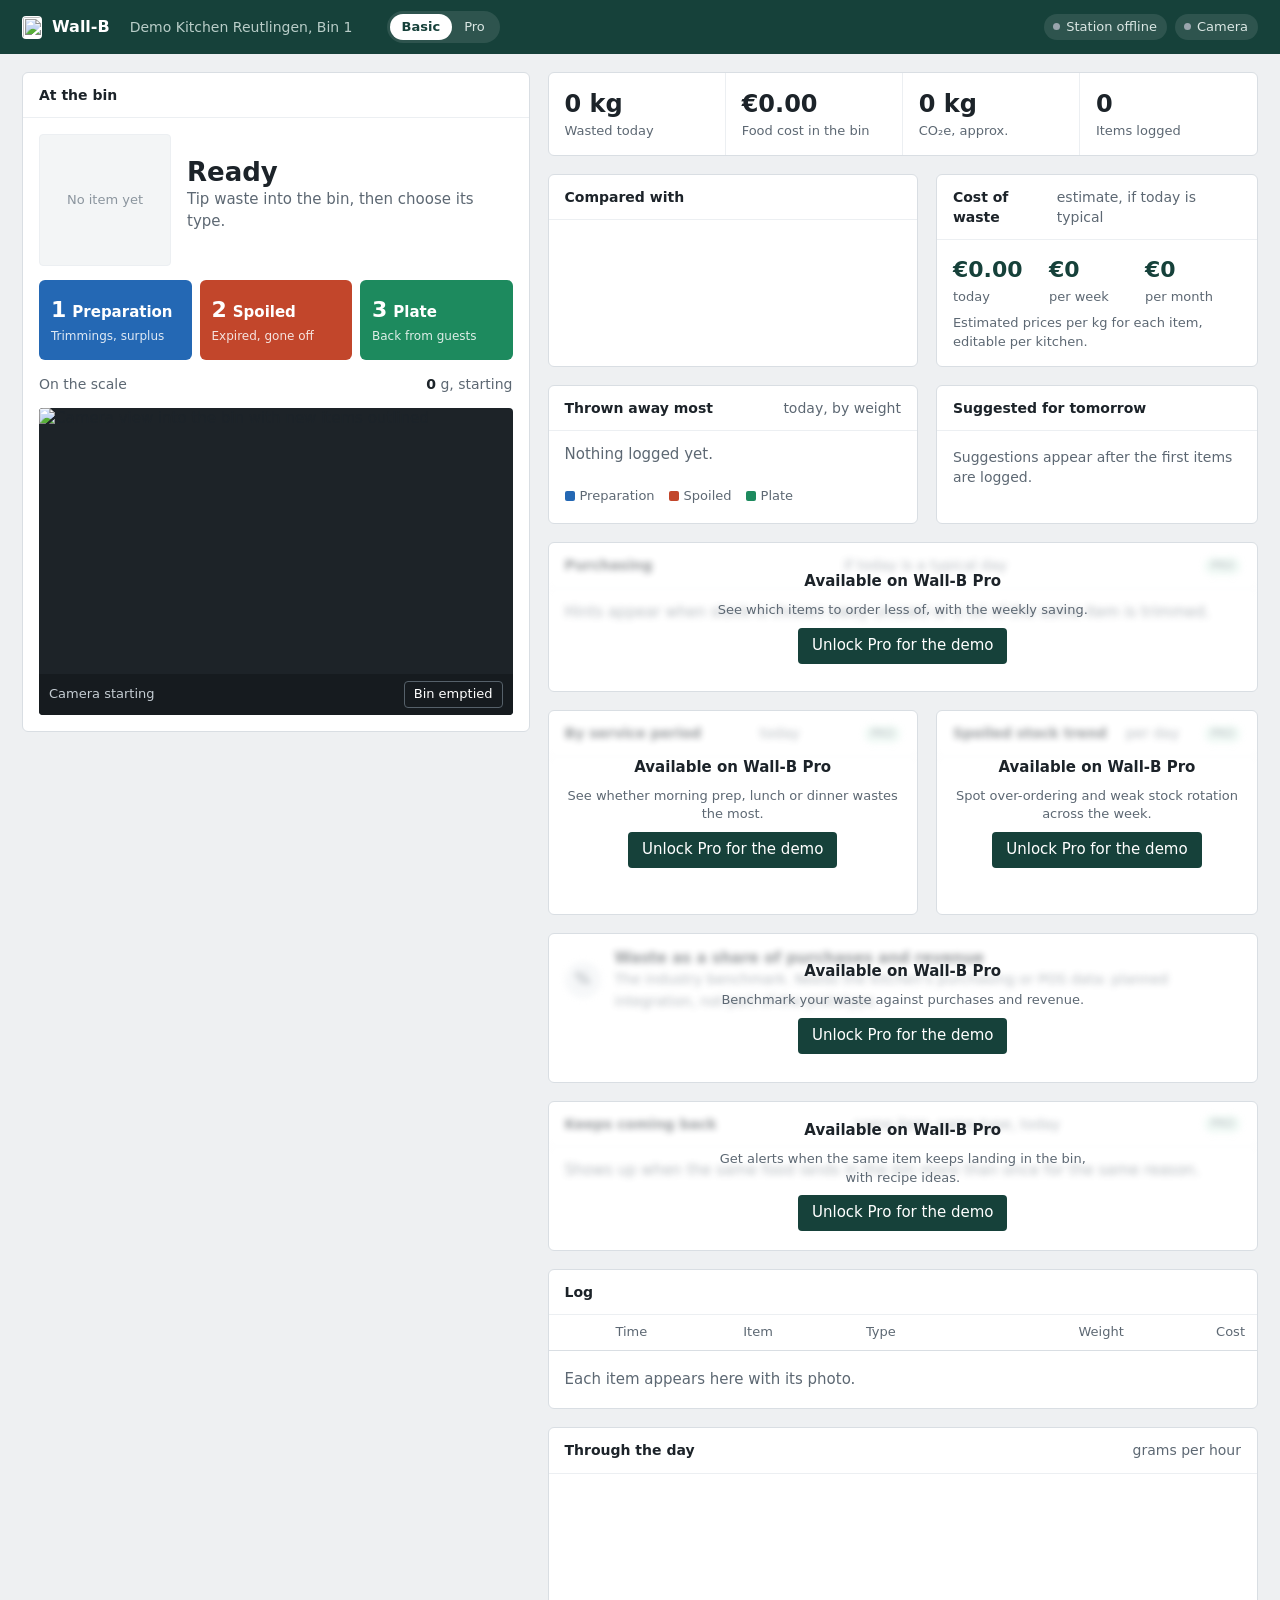
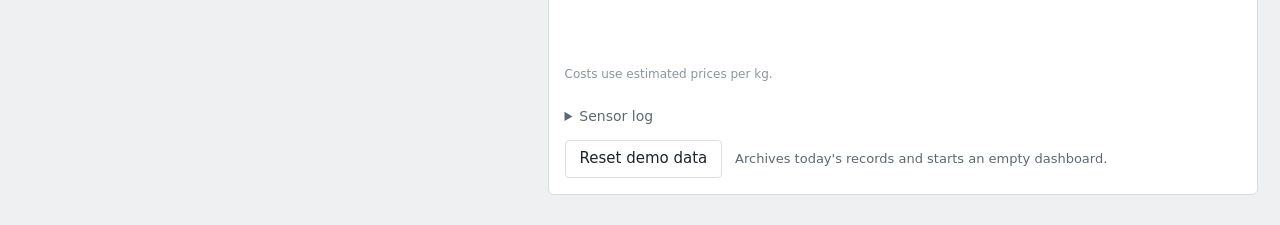
==== commit 3b157492: "Final" ====
--- a/WS26/biowaste/biowaste/server/station.html
+++ b/WS26/biowaste/biowaste/server/station.html
@@ -275,6 +275,8 @@
         <div class="log" id="rawlog"></div>
         <div class="files">Download <a href="/events.csv" download>log as CSV</a> or <a href="/raw.jsonl" download>raw sensor data</a></div>
       </details>
+      <div style="padding:0 16px 16px"><button class="btn" id="resetBtn" type="button">Reset demo data</button>
+        <span id="resetMsg" style="color:var(--muted);font-size:13px;margin-left:8px">Archives today's records and starts an empty dashboard.</span></div>
     </section>
   </div>
 </main>
@@ -355,11 +357,22 @@
     document.getElementById("prompt").textContent = `Weighed ${g(d.waiting.weight_g)} g${d.waiting.food ? " of " + nice(d.waiting.food) : ""}. What kind of waste is it?`;
   }
   const last = d.recent[0];
+  if (!last) {                       // empty log (fresh start or after reset): back to the ready state
+    ph.style.backgroundImage = ""; ph.textContent = "No item yet";
+    document.getElementById("lastFood").textContent = "Ready";
+    document.getElementById("lastMeta").textContent = "Tip waste into the bin, then choose its type.";
+    document.getElementById("lastEur").innerHTML = "";
+  }
   if (last) {
     ph.style.backgroundImage = last.img ? `url(${last.img})` : ""; ph.textContent = last.img ? "" : "No photo";
     document.getElementById("lastFood").textContent = nice(last.food);
     document.getElementById("lastMeta").textContent = `${g(last.weight_g)} g, ${NAME[last.type] || last.type}${last.confidence === "low" ? " (guessed from time)" : ""}, ${last.timestamp.slice(11, 16)}`;
     document.getElementById("lastEur").innerHTML = `${eur(last.eur)}<small>in the bin</small>`;
+  } else {                       // nothing logged (e.g. after a reset): back to the empty state
+    ph.style.backgroundImage = ""; ph.textContent = "No item yet";
+    document.getElementById("lastFood").textContent = "Ready";
+    document.getElementById("lastMeta").textContent = "Tip waste into the bin, then choose its type.";
+    document.getElementById("lastEur").innerHTML = "";
   }
 
   // KPIs
@@ -383,6 +396,10 @@
     document.getElementById("btns").innerHTML = d.accepted
       ? `<span class="done">Added to tomorrow's briefing</span><button class="btn" onclick="post('/api/accept?undo=1')">Undo</button>`
       : `<button class="btn primary" onclick="post('/api/accept')">Add to tomorrow's briefing</button>`;
+  } else {
+    document.getElementById("why").textContent = "Suggestions appear after the first items are logged.";
+    document.getElementById("what").textContent = "";
+    document.getElementById("btns").innerHTML = "";
   }
 
   // older station.py without these fields must not break the page
@@ -457,6 +474,23 @@
     ["Overload", c.overload], ["Type guessed", c.time_rule], ["Camera saw nothing", c.no_camera]].map(([k, v]) => `<span>${k}: <b>${v}</b></span>`).join("");
   document.getElementById("rawlog").textContent = d.raw_tail.map(r => `${r.ts.slice(11)}  ${JSON.stringify(r).replace(/^\{"ts":"[^"]+",/, "{")}`).join("\n");
 }
+// two-step reset (no browser dialogs): first click arms, second click within 5 s resets
+const resetBtn = document.getElementById("resetBtn"), resetMsg = document.getElementById("resetMsg");
+let resetArmed = 0;
+resetBtn.addEventListener("click", async () => {
+  if (Date.now() - resetArmed > 5000) {
+    resetArmed = Date.now();
+    resetBtn.textContent = "Click again to reset";
+    resetBtn.classList.add("primary");
+    setTimeout(() => { if (Date.now() - resetArmed >= 5000) { resetBtn.textContent = "Reset demo data"; resetBtn.classList.remove("primary"); } }, 5100);
+    return;
+  }
+  resetArmed = 0;
+  const r = await (await fetch("/api/reset", {method: "POST"})).json();
+  resetBtn.textContent = "Reset demo data"; resetBtn.classList.remove("primary");
+  resetMsg.textContent = r.archived ? `Done. Old records saved as ${r.archived}.` : "Done. The dashboard was already empty.";
+  seen = new Set(); primed = false; refresh();
+});
 const cam = document.getElementById("cam");
 cam.onerror = () => cam.removeAttribute("src");
 setInterval(() => cam.src = "/camera.jpg?t=" + Date.now(), 1200);
